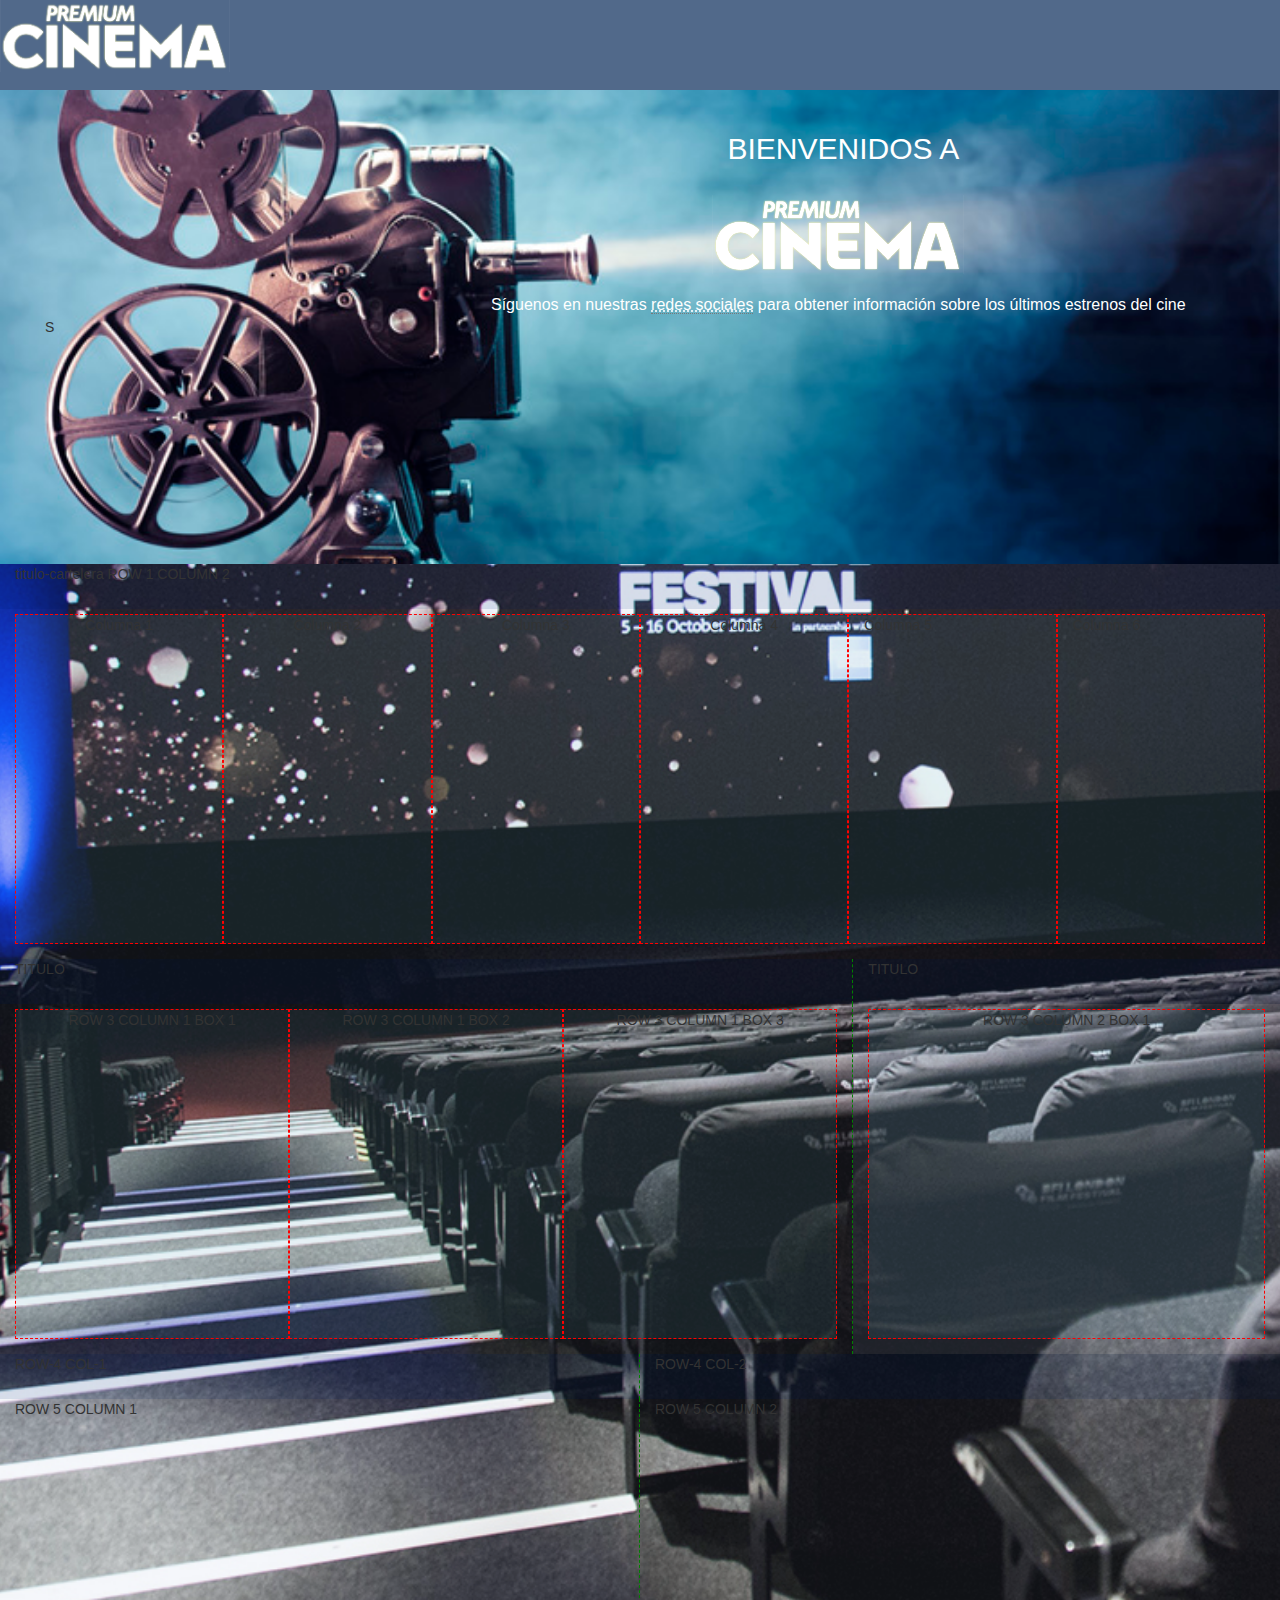
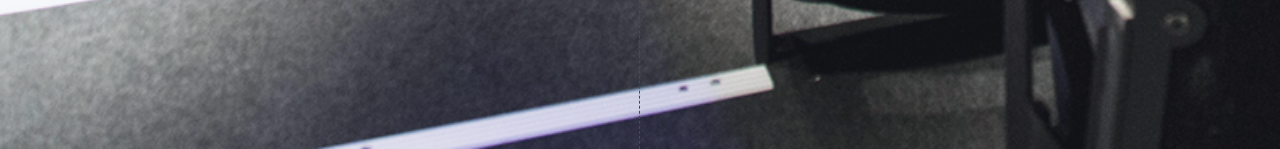
==== v3.3.7/index.html @ f45380f2 "Inicial hasta punto 7" ====
<!DOCTYPE html>
<html>
  <head>
    <meta charset="utf-8">
    <meta name="viewport" content="width=device-width,user-scalable=no, initial-scale=1">
    <link rel="stylesheet" href="bootstrap-3.3.7-dist/css/bootstrap.min.css">
    <link rel="stylesheet" href="../css/estilos.css">
    <title>Cinema</title>
  </head>
  <body class="cinema-body">
    <header>
      <nav class="navbar navbar-fixed-top navbar-altura"> <img src="../img/logo-img.png" alt="logo" class="img-responsive logo-img"> </nav>
    </header>
    <div class="container-fluid contenedor-margen">
      <div class="row">
        <div class="col-md-12 jumbotron">
          <div class="row">
            <div class="col-xs-4 text-center"></div>
            <div class="col-xs-8 text-center">
              <h2 class="text-uppercase welcome-title">bienvenidos a</h2>
              <img src="../img/logo-img.png" alt="logo-img" class="jumbotron-img ">
              <div class="jumbotron-text">
                Síguenos en nuestras <abbr title="Facebook, Twitter, Instagram">redes sociales</abbr> para obtener información sobre los últimos estrenos del cine</div>
              </div>S
            </div>

        </div>
        <div class="col-md-12 titulo-cartelera ">titulo-cartelera ROW 1 COLUMN 2</div>
      </div>
      <div class="row movies-row ">
        <div class="col-lg-2 col-md-2 col-sm-3 col-xs-3 movies-column text-center">Columna 1</div>
        <div class="col-lg-2 col-md-2 col-sm-3 col-xs-3 movies-column text-center">Columna 2</div>
        <div class="col-lg-2 col-md-2 col-sm-3 col-xs-3 movies-column text-center">Columna 3</div>
        <div class="col-lg-2 col-md-2 col-sm-3 col-xs-3 movies-column text-center">Columna 4</div>
        <div class="col-lg-2 col-md-2 right-column movies-column ">Columna 5</div>
        <div class="col-lg-2 col-md-2 right-column movies-column">Columna 6</div>
      </div>
      <div class="row">
        <div class="titulo-cartelera col-lg-8 col-md-8 col-sm-12 col-xs-12 left-column">TITULO</div>
        <div class="titulo-cartelera col-lg-4 col-md-4 right-column ">TITULO</div>
      </div>
      <div class="row">
        <div class="col-lg-8 col-md-8 col-sm-12 col-xs-12 left-column movies-row">
          <div class="col-lg-4 col-md-4 col-sm-4 col-xs-4 movies-column text-center">ROW 3 COLUMN 1 BOX 1</div>
          <div class="col-lg-4 col-md-4 col-sm-4 col-xs-4 movies-column text-center">ROW 3 COLUMN 1 BOX 2</div>
          <div class="col-lg-4 col-md-4 col-sm-4 col-xs-4 movies-column text-center">ROW 3 COLUMN 1 BOX 3</div>
        </div>
        <div class="col-lg-4 col-md-4 movies-row right-column">
          <div class="row movies-row">
            <div class="col-lg-12 col-md-12 movies-column text-center">ROW 3 COLUMN 2 BOX 1</div>
          </div>
        </div>
      </div>
      <div class="row">
        <div class="col-lg-6 col-md-6 titulo-cartelera left-column right-column">ROW-4 COL-1</div>
        <div class="col-lg-6 col-md-6 titulo-cartelera col-sm-12 col-xs-12 ">ROW-4 COL-2 </div>
      </div>
      <div class="row">
        <div class="col-lg-6 col-md-6 left-column right-column movies-row">ROW 5 COLUMN 1</div>
        <div class="col-lg-6 col-md-6 col-sm-12 col-xs-12 movies-row">ROW 5 COLUMN 2</div>
      </div>
    </div>
  </body>
</html>
---- css/estilos.css ----
.cinema-body{
  background-image: url(../img/cinema.jpg);
  background-repeat: no-repeat;
  background-position: center;
  background-size: cover;
  width: 100%;
  height: 100%;
}

.navbar-altura{
  background-color: hsla(215, 26%, 43%, 1);
  height: 10%;

}

.logo-img{
  width: 18%;
}


.contenedor-margen{
  margin-top: 64px;
}

.jumbotron{
  background-image: url(../img/jumbotron.jpg);
  background-repeat: no-repeat;
  background-position: center;
  background-size: cover;
  min-height: 500px;
  margin-bottom: 0px;
  border-radius: 0px !important ;
}

.jumbotron-img{
  margin-top: 20px;
}

.jumbotron-text{
  font-size: 16px;
  color: white;
  margin-top: 20px;
}

.welcome-title{
  color: white;
  margin-left: 10px;
}

.titulo-cartelera{
  background-color: hsla(220, 47%, 42%, 0.2);
  min-height: 45px;
}

.movies-row{
  background-color: hsla(220, 47%, 74%, 0.1);
  min-height: 350px;
  padding-left: 15px;
  padding-right: 15px;
}

.movies-column{
  margin-top: 5px;
  background-color: hsla(188, 47%, 57%, 0.1);
  min-height: 330px;
  border: 1px dashed red;
}

.left-column{
  border-right: 1px dashed green;
}

@media (max-width:770px) {
  .right-column{
    display: none;
  }
  .movies-row{
    min-height: 250px;
  }
  .movies-column{
    min-height: 230px;
  }
  .jumbotron{
    min-height: 350px;
  }
}
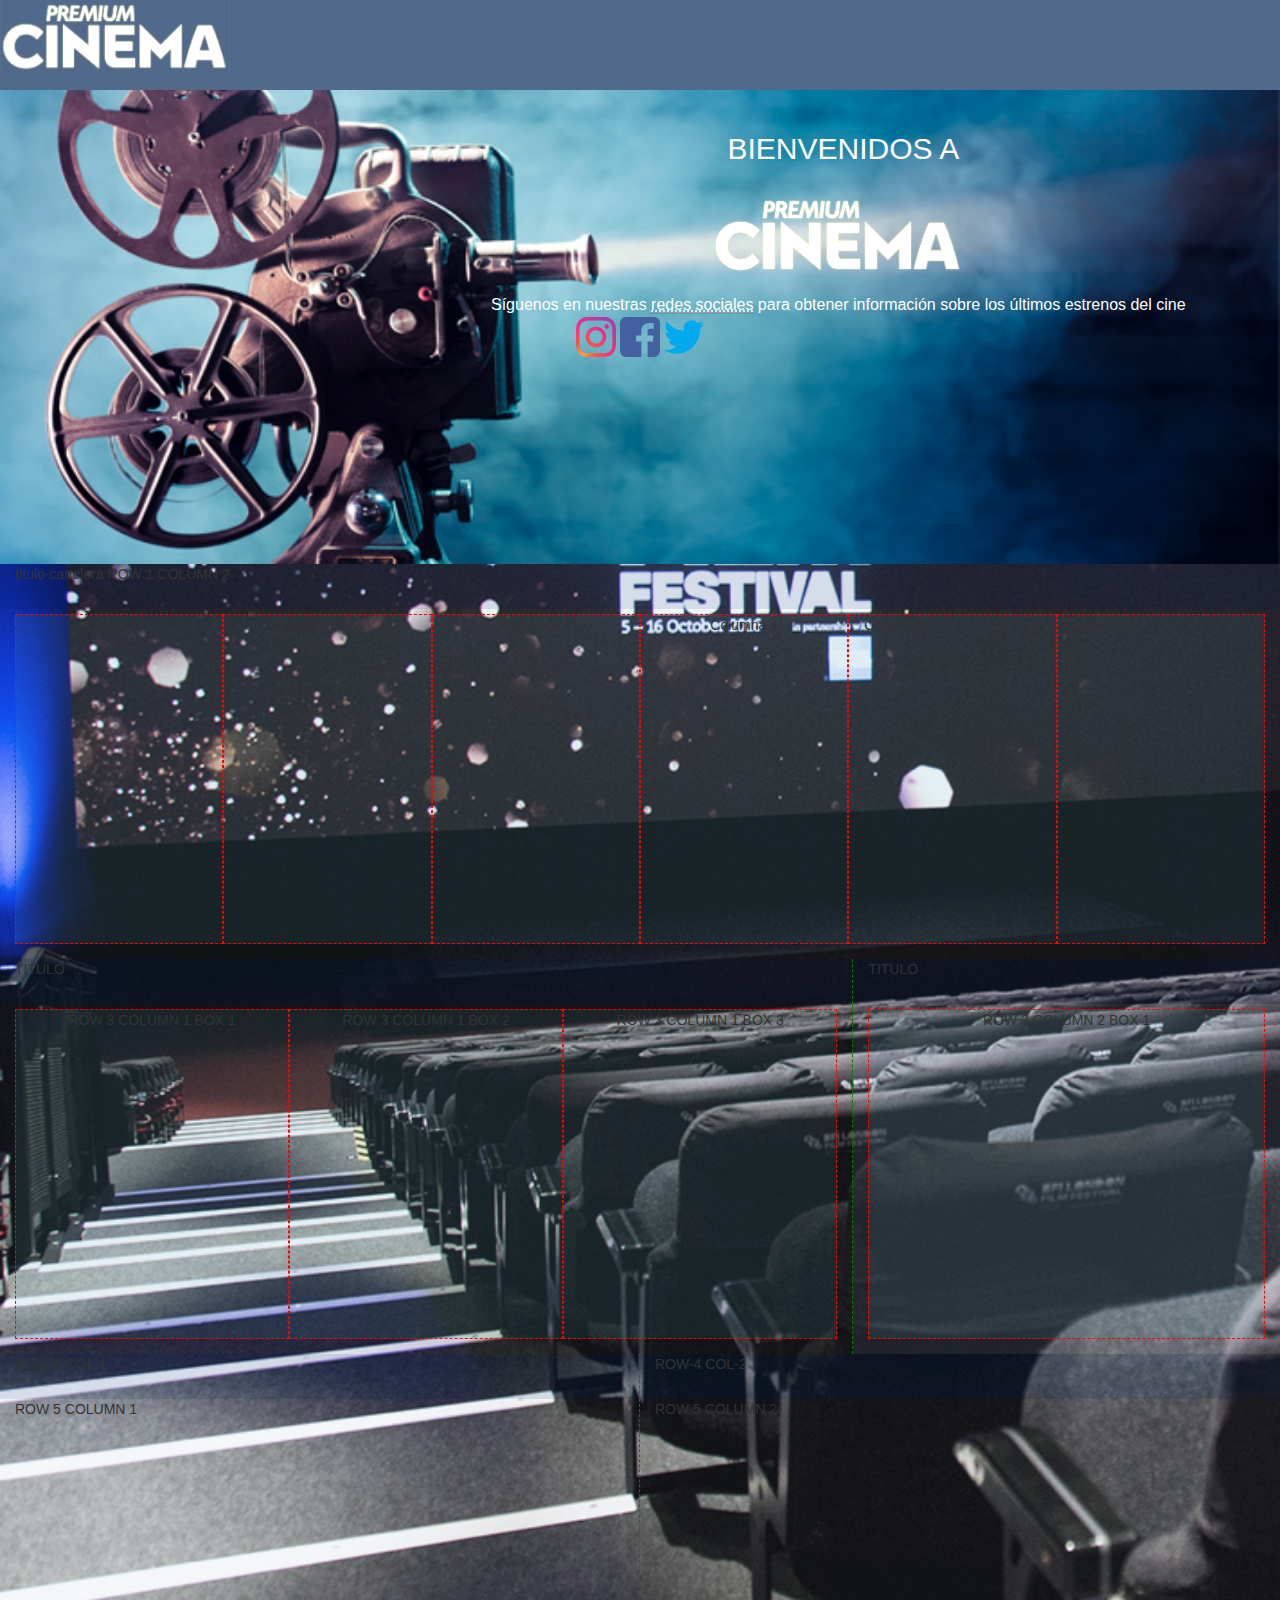
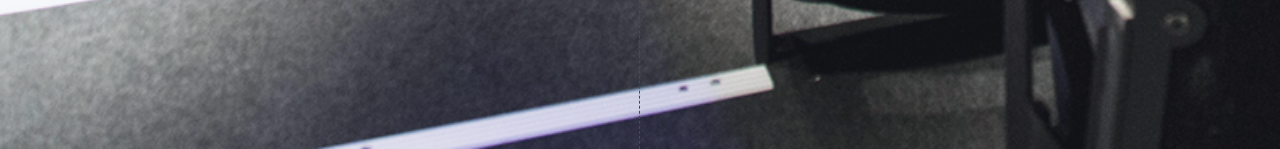
==== commit 3571d107: "Punto 8" ====
--- a/v3.3.7/index.html
+++ b/v3.3.7/index.html
@@ -21,7 +21,12 @@
               <img src="../img/logo-img.png" alt="logo-img" class="jumbotron-img ">
               <div class="jumbotron-text">
                 Síguenos en nuestras <abbr title="Facebook, Twitter, Instagram">redes sociales</abbr> para obtener información sobre los últimos estrenos del cine</div>
-              </div>S
+              </div>
+              <div class="redes-sociales text-center">
+                <img src="../img/social/instagram.svg" alt="instagram" class="img-rounded img-social">
+                <img src="../img/social/facebook.svg" alt="facebook" class="img-rounded img-social">
+                <img src="../img/social/twitter.svg" alt="twitter" class="img-rounded img-social">
+              </div>
             </div>
 
         </div>
--- a/css/estilos.css
+++ b/css/estilos.css
@@ -42,6 +42,16 @@
   margin-top: 20px;
 }
 
+.redes-sociales{
+  margin-top: 20px;
+}
+
+.img-social{
+  width: 40px;
+  height: 40px;  
+}
+
+
 .welcome-title{
   color: white;
   margin-left: 10px;
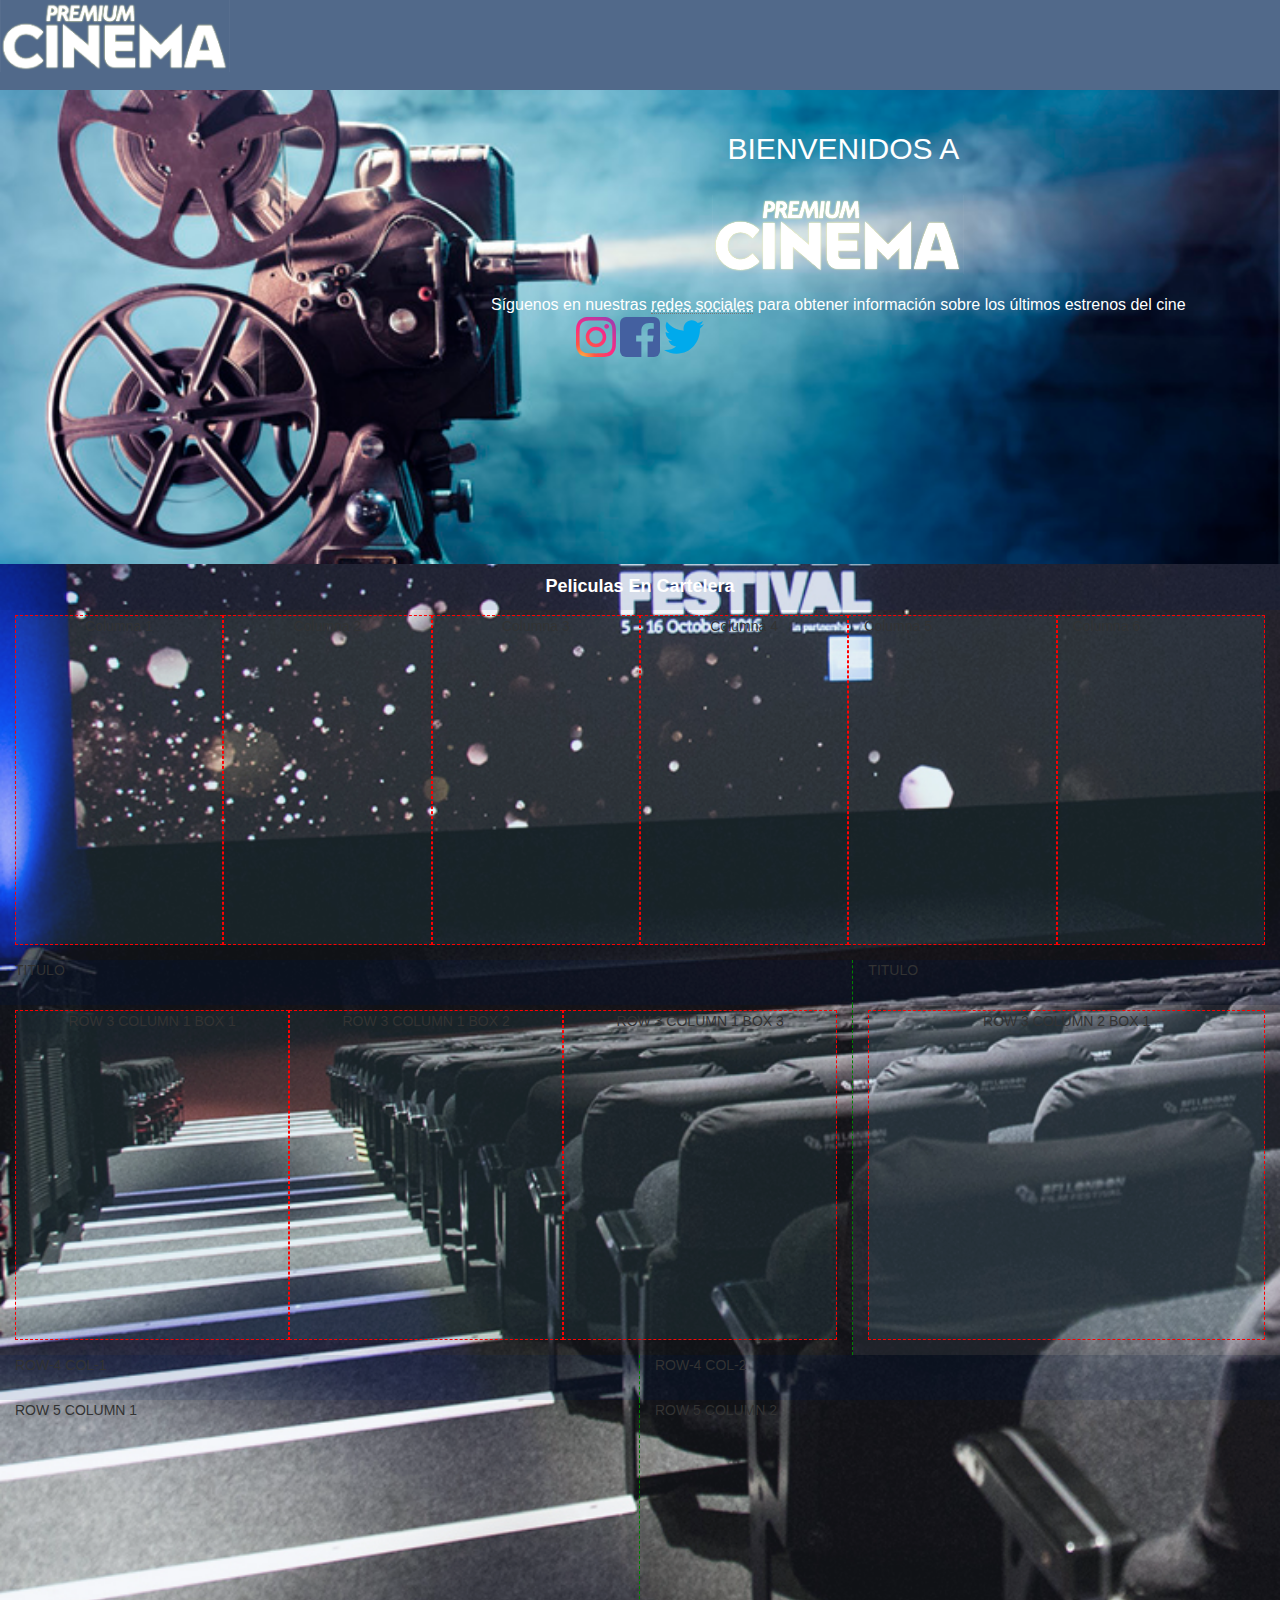
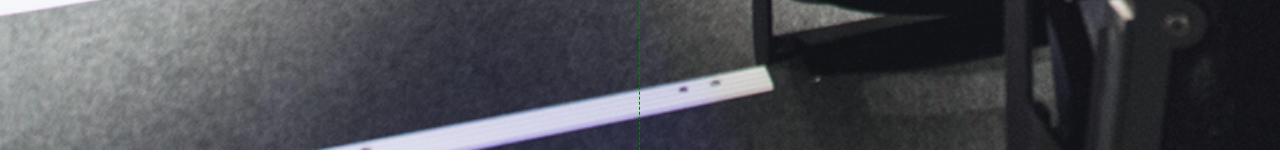
==== commit 813b5cb1: "Punto 9" ====
--- a/v3.3.7/index.html
+++ b/v3.3.7/index.html
@@ -18,7 +18,7 @@
             <div class="col-xs-4 text-center"></div>
             <div class="col-xs-8 text-center">
               <h2 class="text-uppercase welcome-title">bienvenidos a</h2>
-              <img src="../img/logo-img.png" alt="logo-img" class="jumbotron-img ">
+              <img src="../img/logo-img.png" alt="logo-img" class="jumbotron-img">
               <div class="jumbotron-text">
                 Síguenos en nuestras <abbr title="Facebook, Twitter, Instagram">redes sociales</abbr> para obtener información sobre los últimos estrenos del cine</div>
               </div>
@@ -28,9 +28,12 @@
                 <img src="../img/social/twitter.svg" alt="twitter" class="img-rounded img-social">
               </div>
             </div>
-
         </div>
-        <div class="col-md-12 titulo-cartelera ">titulo-cartelera ROW 1 COLUMN 2</div>
+        <div class="col-md-12 titulo-cartelera ">
+          <header class="text-capitalize text-center titulo-text">
+            peliculas en cartelera
+          </header>
+      </div>
       </div>
       <div class="row movies-row ">
         <div class="col-lg-2 col-md-2 col-sm-3 col-xs-3 movies-column text-center">Columna 1</div>
--- a/css/estilos.css
+++ b/css/estilos.css
@@ -48,9 +48,8 @@
 
 .img-social{
   width: 40px;
-  height: 40px;  
+  height: 40px;
 }
-
 
 .welcome-title{
   color: white;
@@ -60,6 +59,13 @@
 .titulo-cartelera{
   background-color: hsla(220, 47%, 42%, 0.2);
   min-height: 45px;
+}
+
+.titulo-text{
+  font-size: 18px;
+  font-weight: bolder;
+  color: white;
+  padding: 10px;
 }
 
 .movies-row{
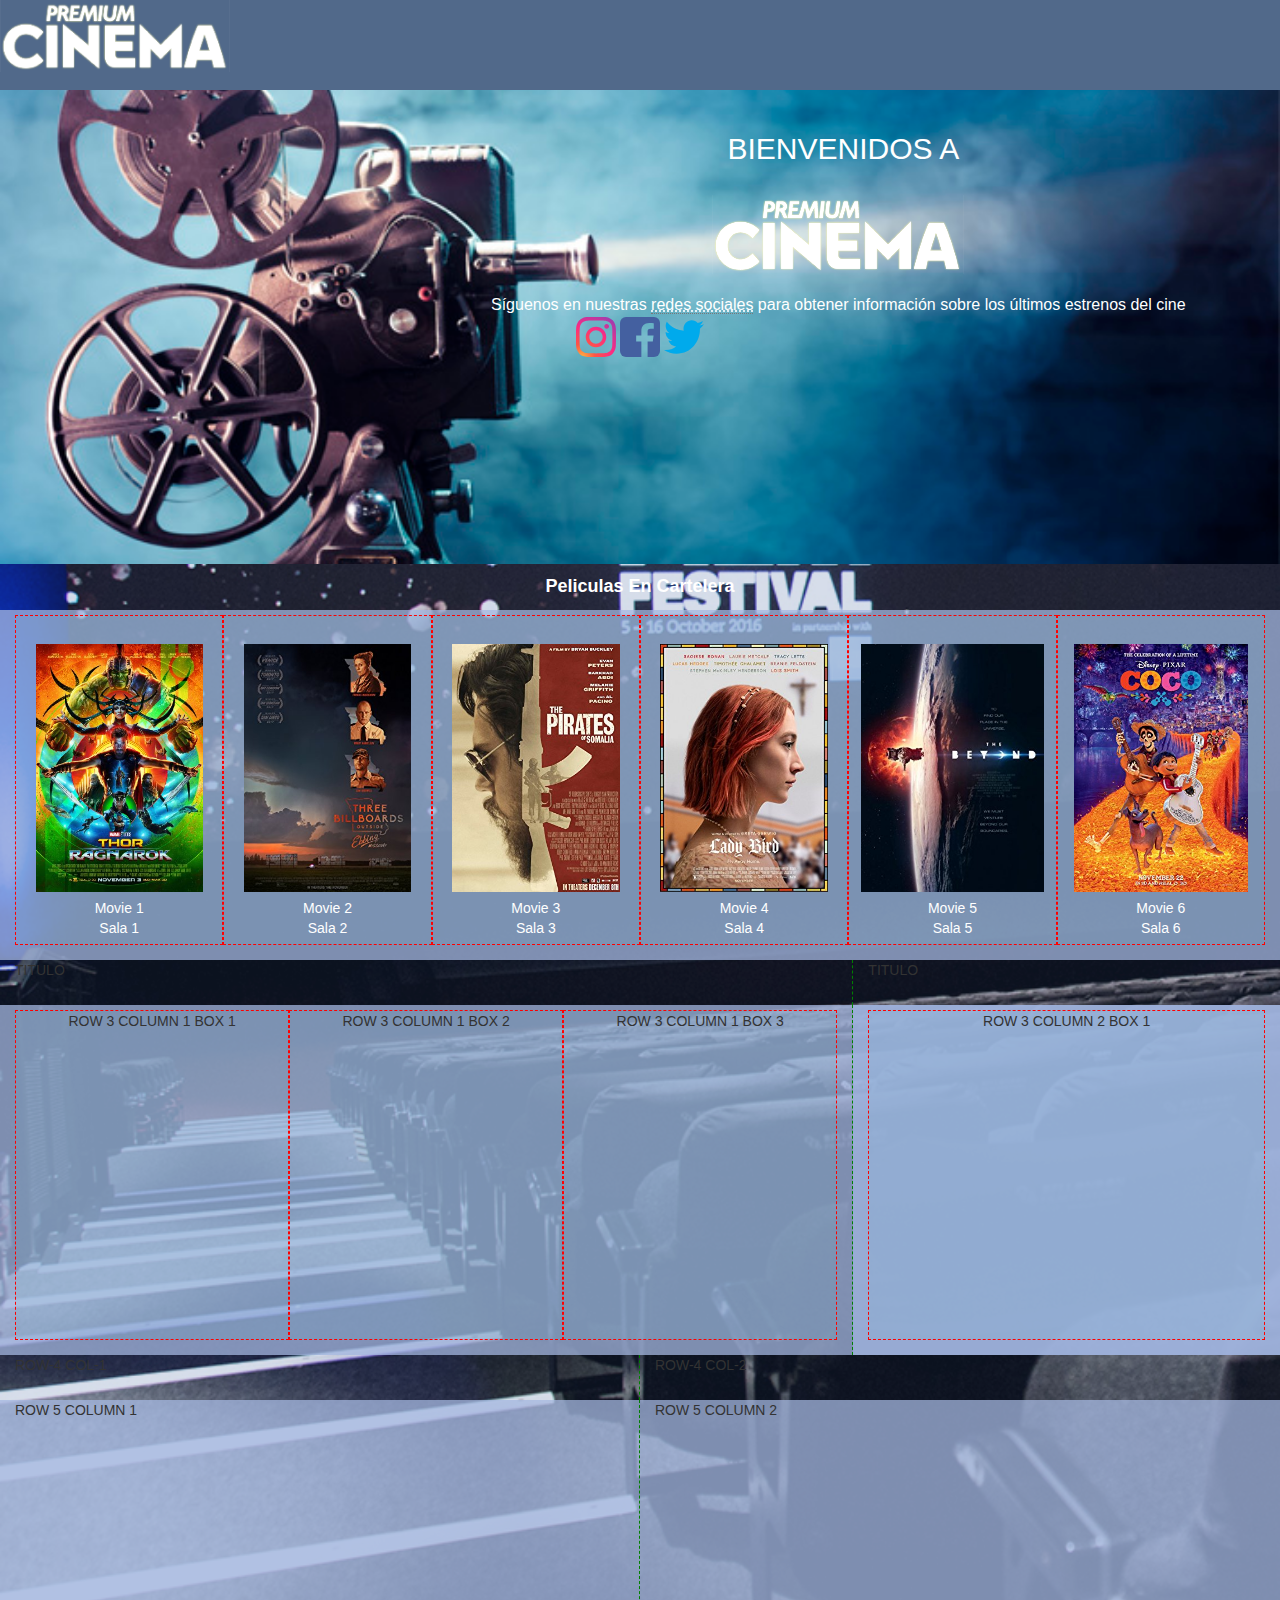
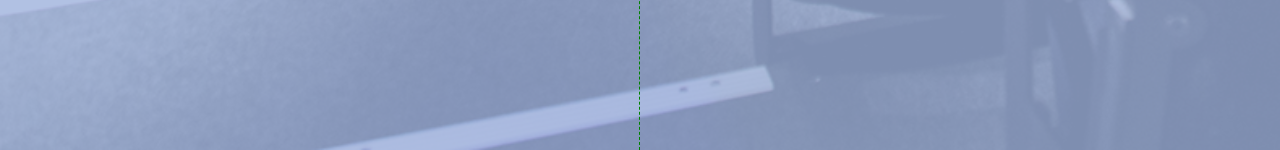
==== commit 1e4d1141: "Punto 10" ====
--- a/v3.3.7/index.html
+++ b/v3.3.7/index.html
@@ -33,15 +33,39 @@
           <header class="text-capitalize text-center titulo-text">
             peliculas en cartelera
           </header>
-      </div>
+        </div>
       </div>
       <div class="row movies-row ">
-        <div class="col-lg-2 col-md-2 col-sm-3 col-xs-3 movies-column text-center">Columna 1</div>
-        <div class="col-lg-2 col-md-2 col-sm-3 col-xs-3 movies-column text-center">Columna 2</div>
-        <div class="col-lg-2 col-md-2 col-sm-3 col-xs-3 movies-column text-center">Columna 3</div>
-        <div class="col-lg-2 col-md-2 col-sm-3 col-xs-3 movies-column text-center">Columna 4</div>
-        <div class="col-lg-2 col-md-2 right-column movies-column ">Columna 5</div>
-        <div class="col-lg-2 col-md-2 right-column movies-column">Columna 6</div>
+        <div class="col-lg-2 col-md-2 col-sm-3 col-xs-3 movies-column text-center">
+          <div class="row movie-tittle"><img src="../img/peliculas/1.jpg" alt="1" class="img-movies"></div>
+          <div class="row movie-tittle">Movie 1</div>
+          <div class="row movie-tittle">Sala 1</div>
+        </div>
+        <div class="col-lg-2 col-md-2 col-sm-3 col-xs-3 movies-column text-center">
+          <div class="row movie-tittle"><img src="../img/peliculas/2.jpg" alt="2" class="img-movies"></div>
+          <div class="row movie-tittle">Movie 2</div>
+          <div class="row movie-tittle">Sala 2</div>
+        </div>
+        <div class="col-lg-2 col-md-2 col-sm-3 col-xs-3 movies-column text-center">
+          <div class="row movie-tittle"><img src="../img/peliculas/3.jpg" alt="3" class="img-movies"></div>
+          <div class="row movie-tittle">Movie 3</div>
+          <div class="row movie-tittle">Sala 3</div>
+        </div>
+        <div class="col-lg-2 col-md-2 col-sm-3 col-xs-3 movies-column text-center">
+          <div class="row movie-tittle"><img src="../img/peliculas/4.jpg" alt="4" class="img-movies"></div>
+          <div class="row movie-tittle">Movie 4</div>
+          <div class="row movie-tittle">Sala 4</div>
+        </div>
+        <div class="col-lg-2 col-md-2 right-column movies-column text-center">
+          <div class="row movie-tittle"><img src="../img/peliculas/5.jpg" alt="5" class="img-movies"></div>
+          <div class="row movie-tittle">Movie 5</div>
+          <div class="row movie-tittle">Sala 5</div>
+        </div>
+        <div class="col-lg-2 col-md-2 right-column movies-column text-center">
+          <div class="row movie-tittle"><img src="../img/peliculas/6.jpg" alt="6" class="img-movies"></div>
+          <div class="row movie-tittle">Movie 6</div>
+          <div class="row movie-tittle">Sala 6</div>
+        </div>
       </div>
       <div class="row">
         <div class="titulo-cartelera col-lg-8 col-md-8 col-sm-12 col-xs-12 left-column">TITULO</div>
--- a/css/estilos.css
+++ b/css/estilos.css
@@ -69,10 +69,20 @@
 }
 
 .movies-row{
-  background-color: hsla(220, 47%, 74%, 0.1);
+  background-color: hsla(220, 47%, 74%, 0.8);
   min-height: 350px;
   padding-left: 15px;
   padding-right: 15px;
+}
+
+.movie-tittle{
+  color: white;
+}
+
+.img-movies{
+  height: 260px;
+  padding: 6px;
+  margin-top: 22px;
 }
 
 .movies-column{
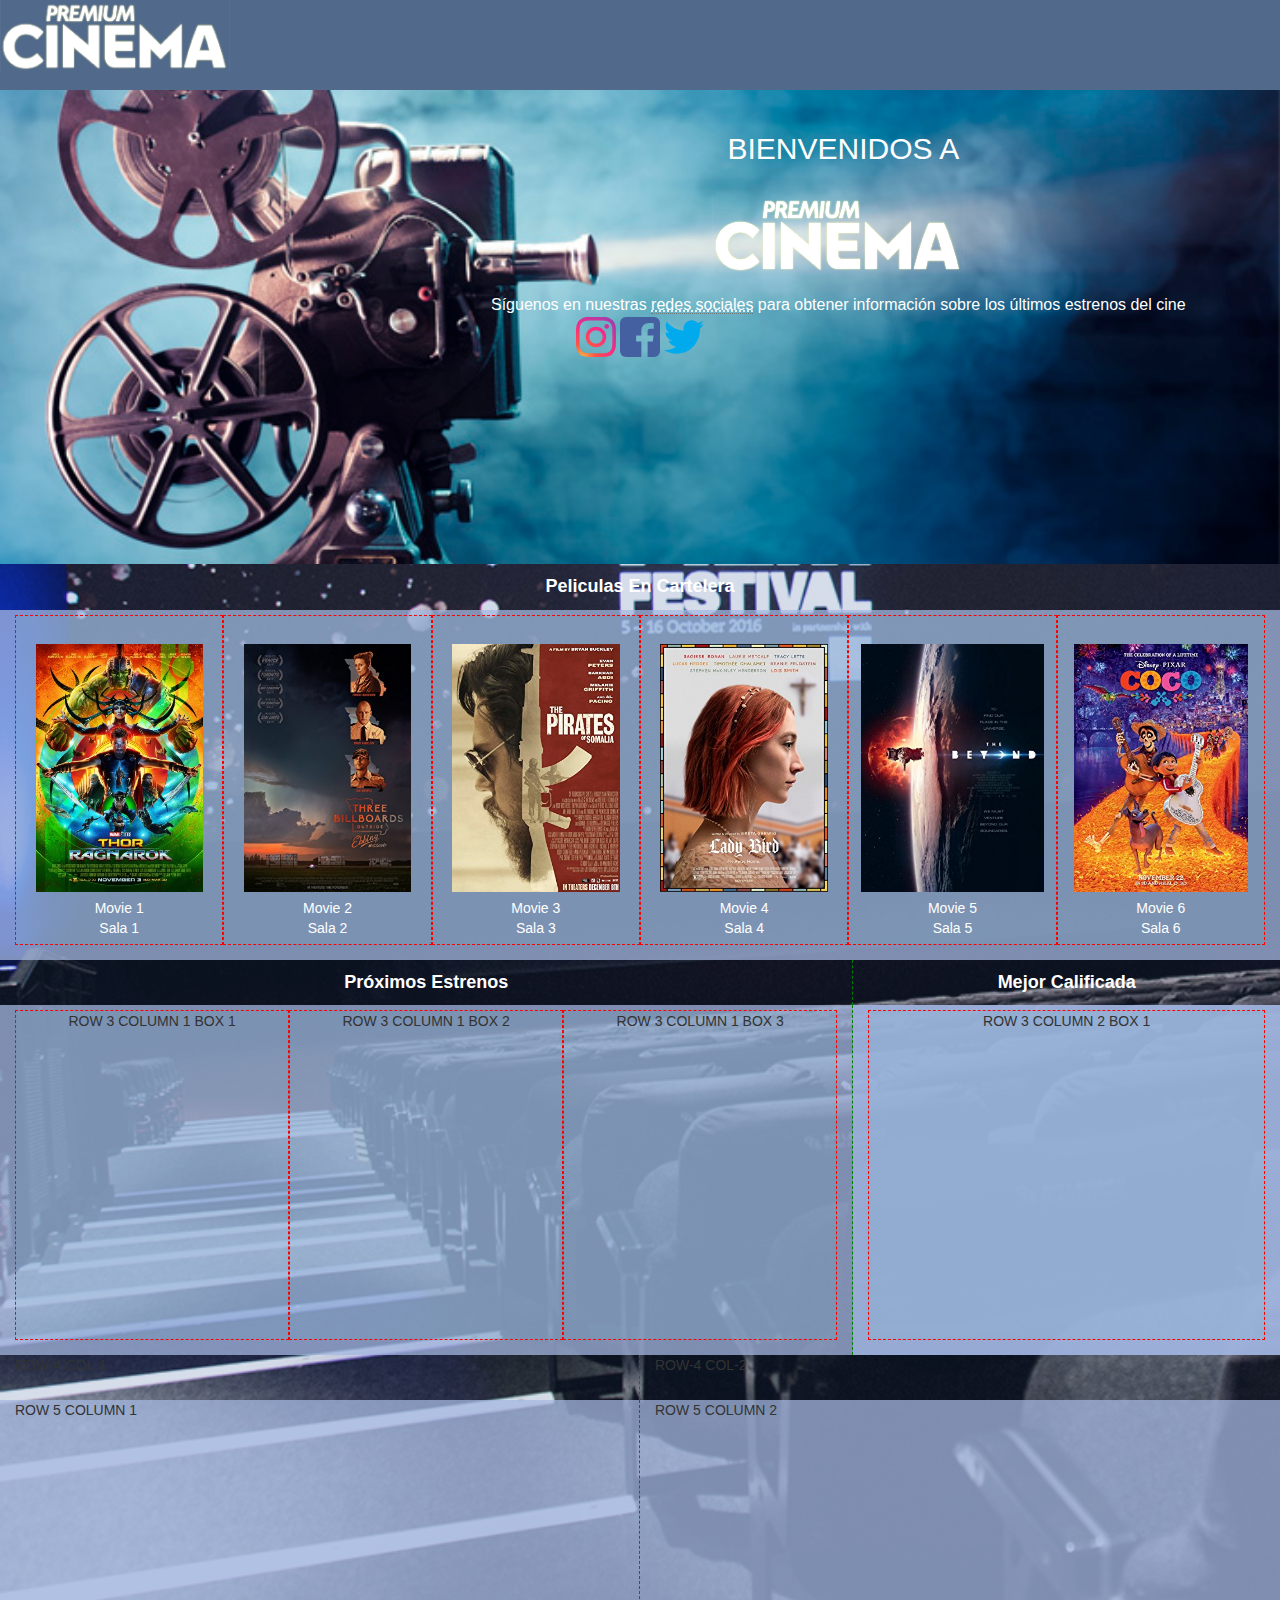
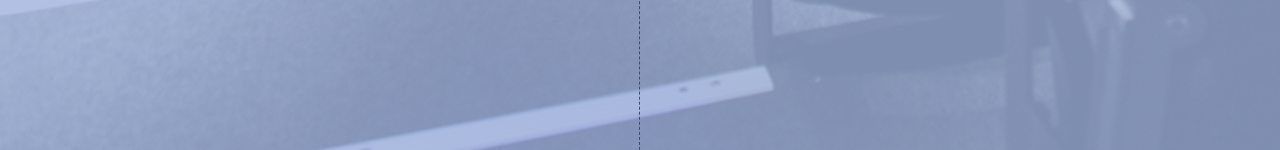
==== commit d1d07126: "Punto 11" ====
--- a/v3.3.7/index.html
+++ b/v3.3.7/index.html
@@ -68,8 +68,8 @@
         </div>
       </div>
       <div class="row">
-        <div class="titulo-cartelera col-lg-8 col-md-8 col-sm-12 col-xs-12 left-column">TITULO</div>
-        <div class="titulo-cartelera col-lg-4 col-md-4 right-column ">TITULO</div>
+        <div class="titulo-cartelera col-lg-8 col-md-8 col-sm-12 col-xs-12 left-column"><header class="titulo-text text-capitalize text-center">próximos estrenos</header></div>
+        <div class="titulo-cartelera col-lg-4 col-md-4 right-column "><header class="titulo-text text-capitalize text-center">mejor calificada</header></div>
       </div>
       <div class="row">
         <div class="col-lg-8 col-md-8 col-sm-12 col-xs-12 left-column movies-row">
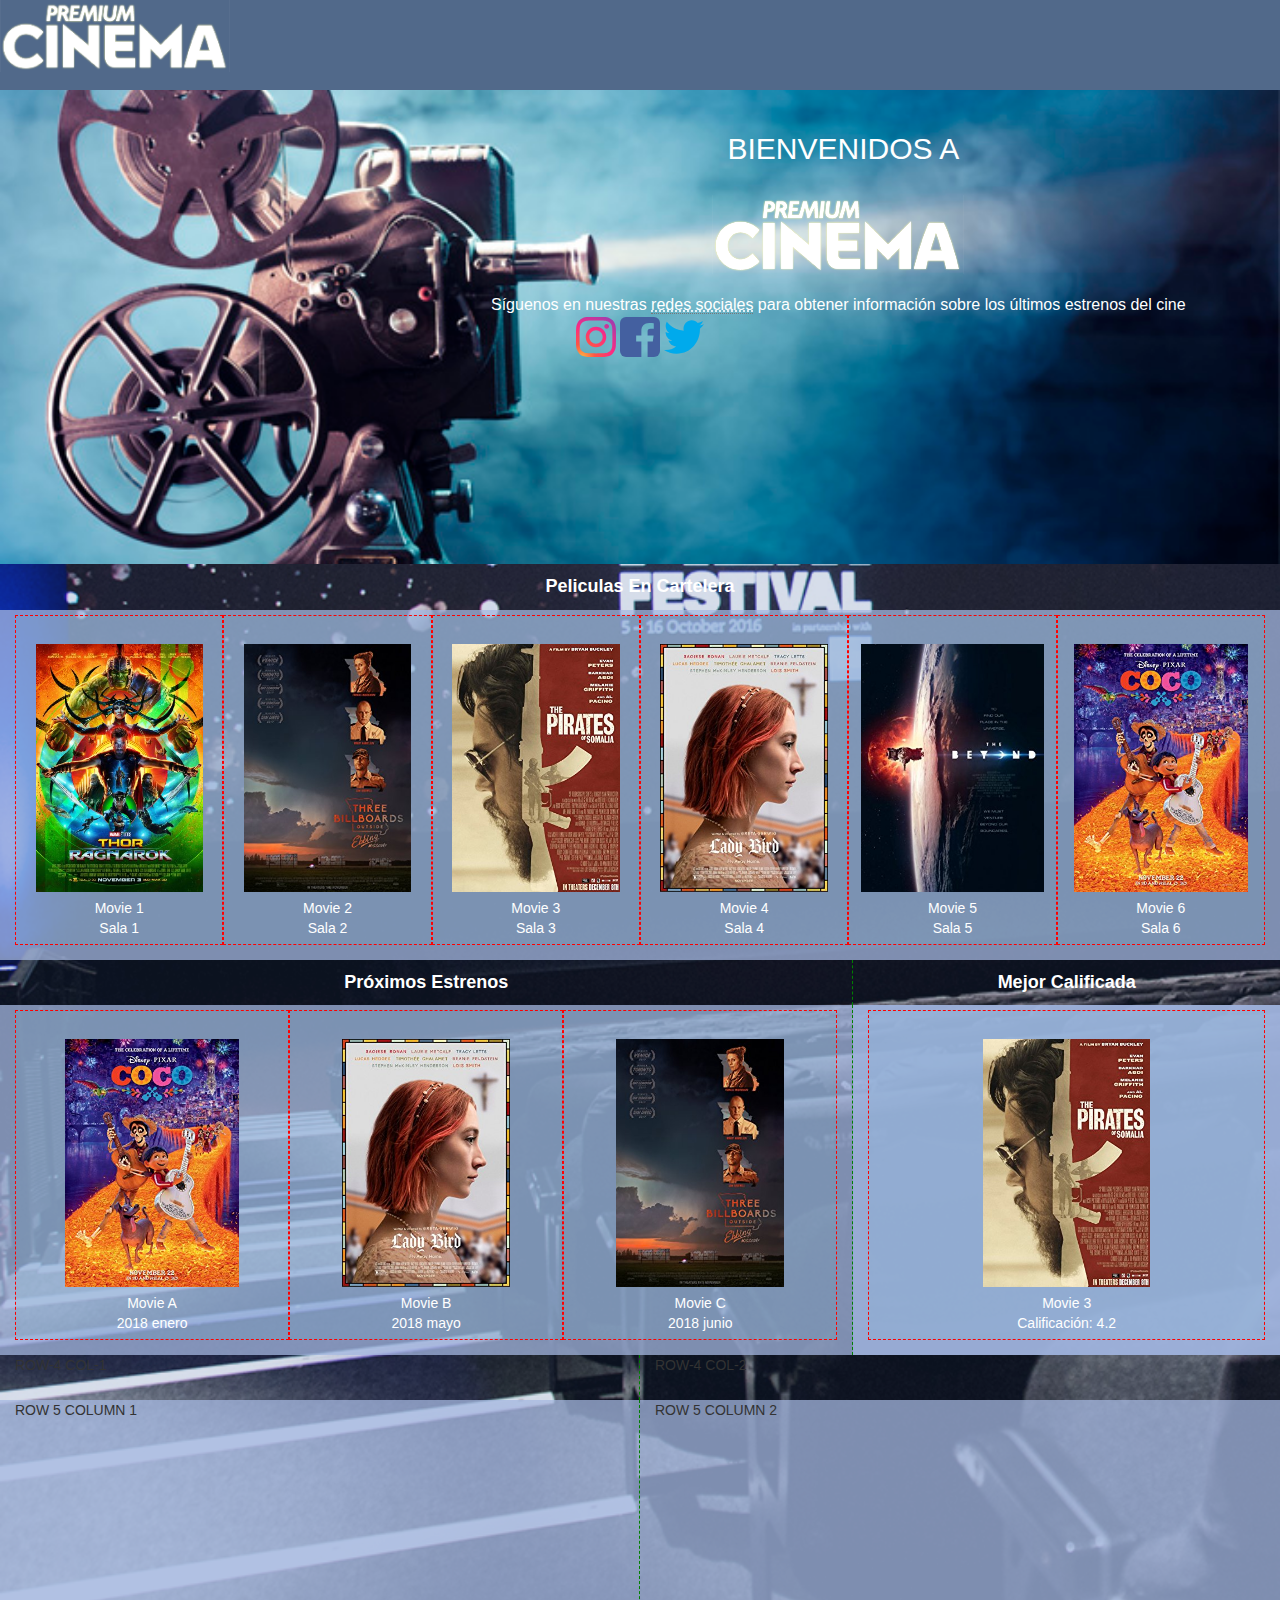
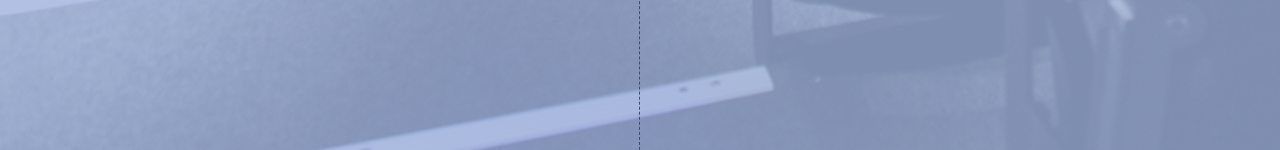
==== commit b002566d: "Punto 12" ====
--- a/v3.3.7/index.html
+++ b/v3.3.7/index.html
@@ -73,13 +73,29 @@
       </div>
       <div class="row">
         <div class="col-lg-8 col-md-8 col-sm-12 col-xs-12 left-column movies-row">
-          <div class="col-lg-4 col-md-4 col-sm-4 col-xs-4 movies-column text-center">ROW 3 COLUMN 1 BOX 1</div>
-          <div class="col-lg-4 col-md-4 col-sm-4 col-xs-4 movies-column text-center">ROW 3 COLUMN 1 BOX 2</div>
-          <div class="col-lg-4 col-md-4 col-sm-4 col-xs-4 movies-column text-center">ROW 3 COLUMN 1 BOX 3</div>
+          <div class="col-lg-4 col-md-4 col-sm-4 col-xs-4 movies-column text-center">
+            <div class="row movie-tittle"><img src="../img/peliculas/6.jpg" alt="6" class="img-movies"></div>
+            <div class="row movie-tittle">Movie A</div>
+            <div class="row movie-tittle">2018 enero</div>
+          </div>
+          <div class="col-lg-4 col-md-4 col-sm-4 col-xs-4 movies-column text-center">
+            <div class="row movie-tittle"><img src="../img/peliculas/4.jpg" alt="4" class="img-movies"></div>
+            <div class="row movie-tittle">Movie B</div>
+            <div class="row movie-tittle">2018 mayo</div>
+          </div>
+          <div class="col-lg-4 col-md-4 col-sm-4 col-xs-4 movies-column text-center">
+            <div class="row movie-tittle"><img src="../img/peliculas/2.jpg" alt="2" class="img-movies"></div>
+            <div class="row movie-tittle">Movie C</div>
+            <div class="row movie-tittle">2018 junio</div>
+          </div>
         </div>
         <div class="col-lg-4 col-md-4 movies-row right-column">
           <div class="row movies-row">
-            <div class="col-lg-12 col-md-12 movies-column text-center">ROW 3 COLUMN 2 BOX 1</div>
+            <div class="col-lg-12 col-md-12 movies-column text-center">
+              <div class="row movie-tittle"><img src="../img/peliculas/3.jpg" alt="3" class="img-movies"></div>
+              <div class="row movie-tittle">Movie 3</div>
+              <div class="row movie-tittle">Calificación: 4.2</div>
+            </div>
           </div>
         </div>
       </div>
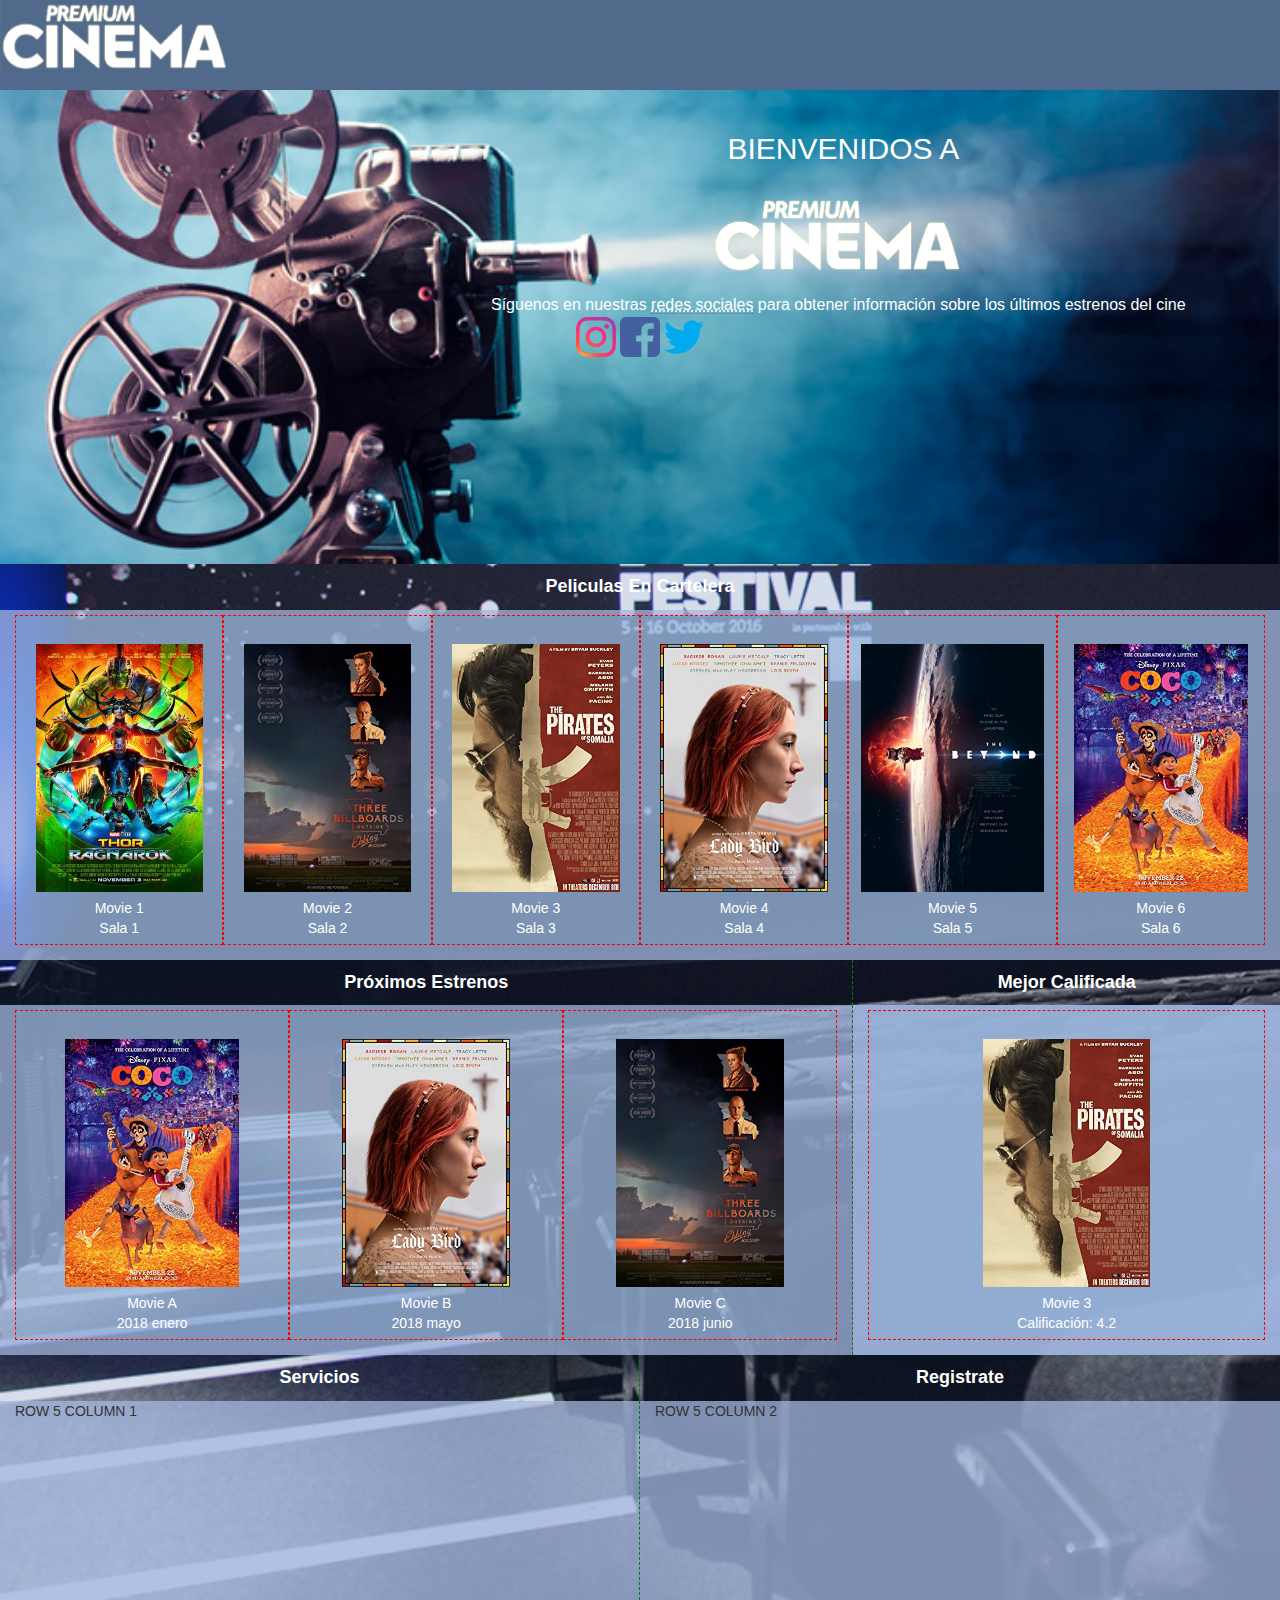
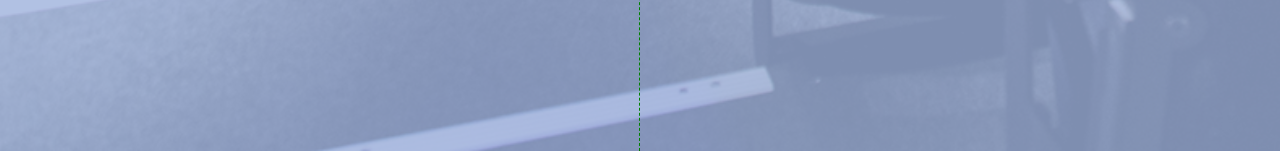
==== commit 95fd58fe: "Punto 13" ====
--- a/v3.3.7/index.html
+++ b/v3.3.7/index.html
@@ -100,8 +100,8 @@
         </div>
       </div>
       <div class="row">
-        <div class="col-lg-6 col-md-6 titulo-cartelera left-column right-column">ROW-4 COL-1</div>
-        <div class="col-lg-6 col-md-6 titulo-cartelera col-sm-12 col-xs-12 ">ROW-4 COL-2 </div>
+        <div class="col-lg-6 col-md-6 titulo-cartelera left-column right-column"><header class="titulo-text text-capitalize text-center">Servicios</header></div>
+        <div class="col-lg-6 col-md-6 titulo-cartelera col-sm-12 col-xs-12 "><header class="titulo-text text-capitalize text-center">Registrate</header></div>
       </div>
       <div class="row">
         <div class="col-lg-6 col-md-6 left-column right-column movies-row">ROW 5 COLUMN 1</div>
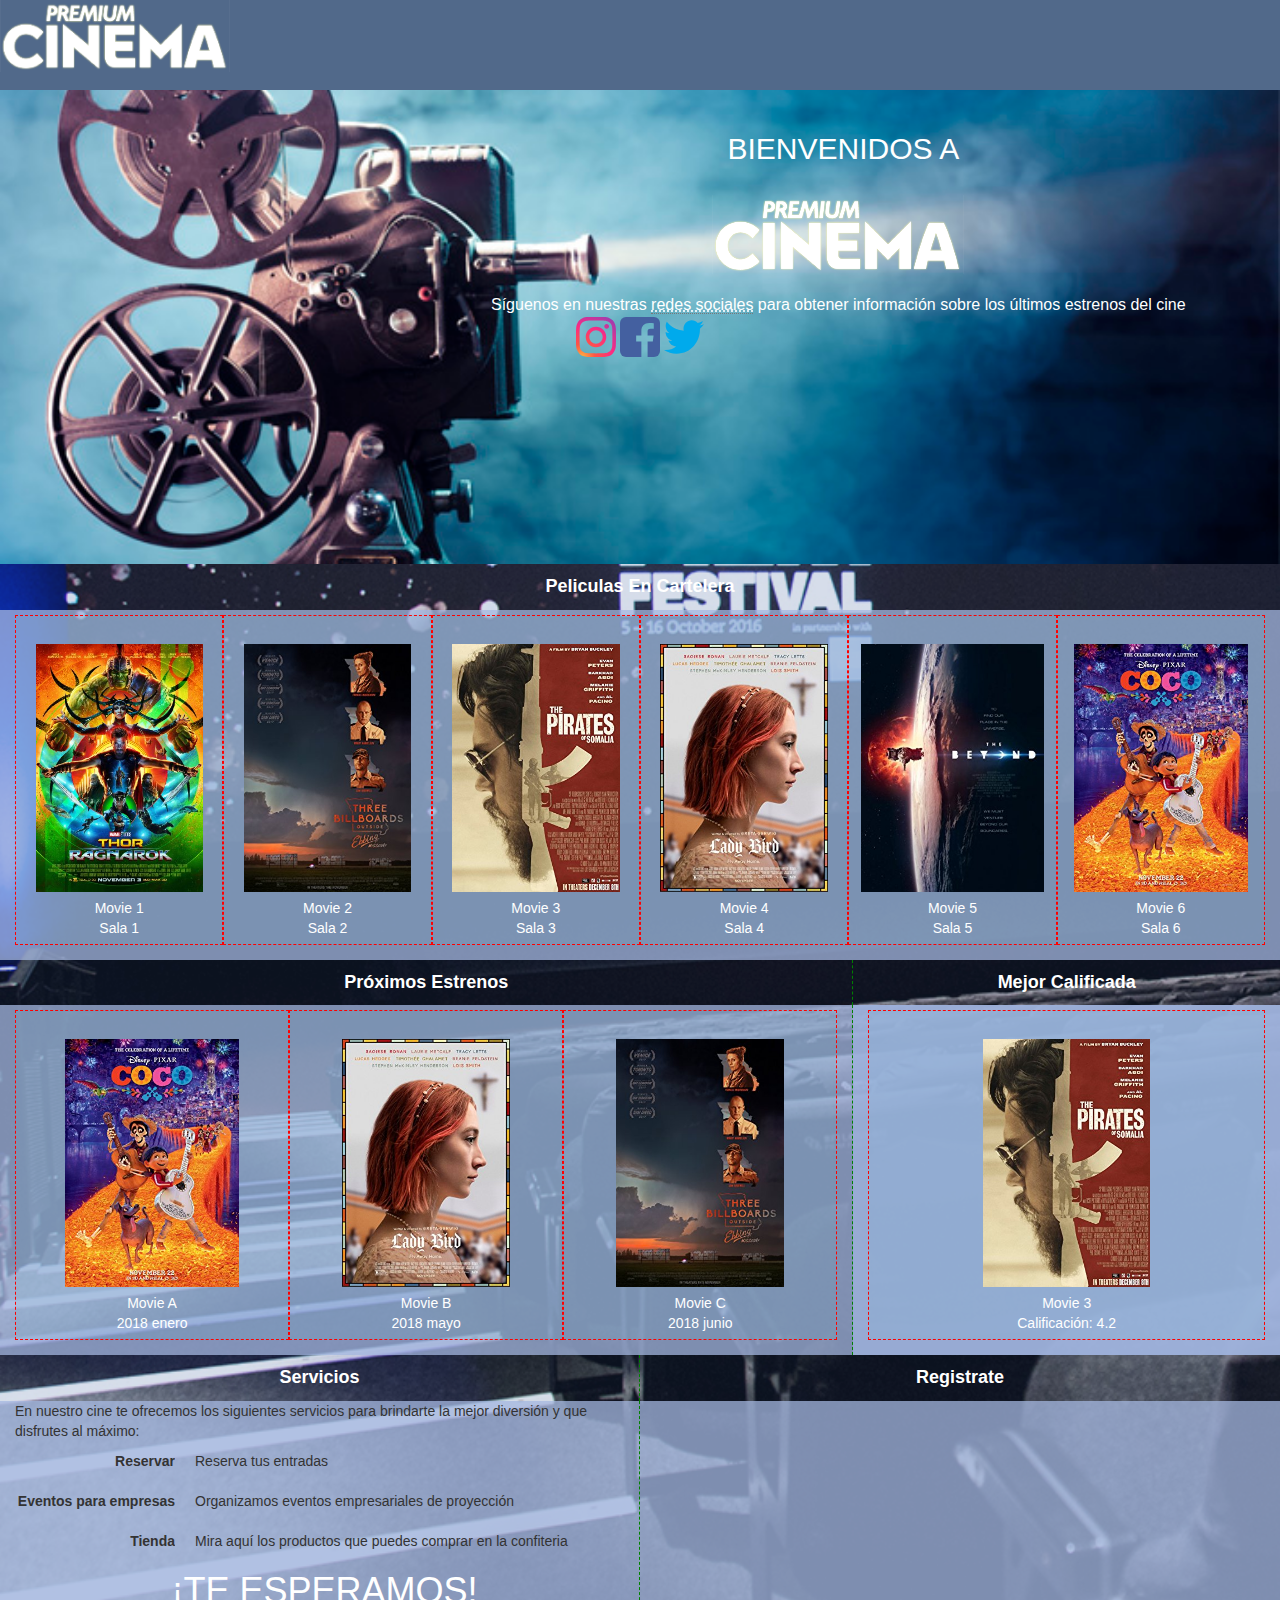
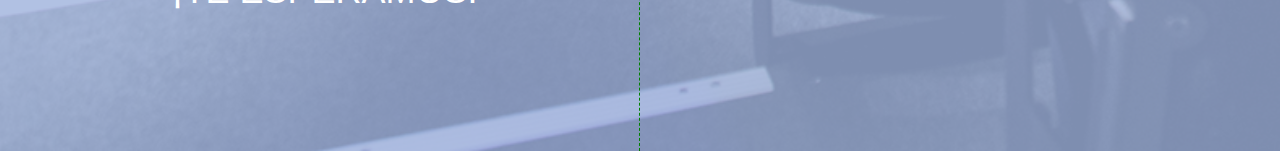
==== commit 61f39185: "Punto 14" ====
--- a/v3.3.7/index.html
+++ b/v3.3.7/index.html
@@ -104,8 +104,25 @@
         <div class="col-lg-6 col-md-6 titulo-cartelera col-sm-12 col-xs-12 "><header class="titulo-text text-capitalize text-center">Registrate</header></div>
       </div>
       <div class="row">
-        <div class="col-lg-6 col-md-6 left-column right-column movies-row">ROW 5 COLUMN 1</div>
-        <div class="col-lg-6 col-md-6 col-sm-12 col-xs-12 movies-row">ROW 5 COLUMN 2</div>
+        <div class="col-lg-6 col-md-6 left-column right-column movies-row">
+          <p class="services-text"></p>
+          <dl class="dl-horizontal">
+            <dt class="services-text">Reservar</dt>
+            <dd class="services-text">Reserva tus entradas</dd>
+          </dl>
+          <dl class="dl-horizontal">
+            <dt class="services-text">Eventos para empresas</dt>
+            <dd class="services-text">Organizamos eventos empresariales de proyección</dd>
+          </dl>
+          <dl class="dl-horizontal">
+            <dt class="services-text">Tienda</dt>
+            <dd class="services-text">Mira aquí los productos que puedes comprar en la confiteria</dd>
+          </dl>
+          <h1 class="text-center text-uppercase welcome-title">¡te esperamos!</h1>
+        </div>
+        <div class="col-lg-6 col-md-6 col-sm-12 col-xs-12 movies-row">
+
+        </div>
       </div>
     </div>
   </body>
--- a/css/estilos.css
+++ b/css/estilos.css
@@ -96,6 +96,12 @@
   border-right: 1px dashed green;
 }
 
+p.services-text:after{
+  content: "En nuestro cine te ofrecemos los siguientes servicios para brindarte la mejor diversión y que disfrutes al máximo:";
+}
+
+
+
 @media (max-width:770px) {
   .right-column{
     display: none;
